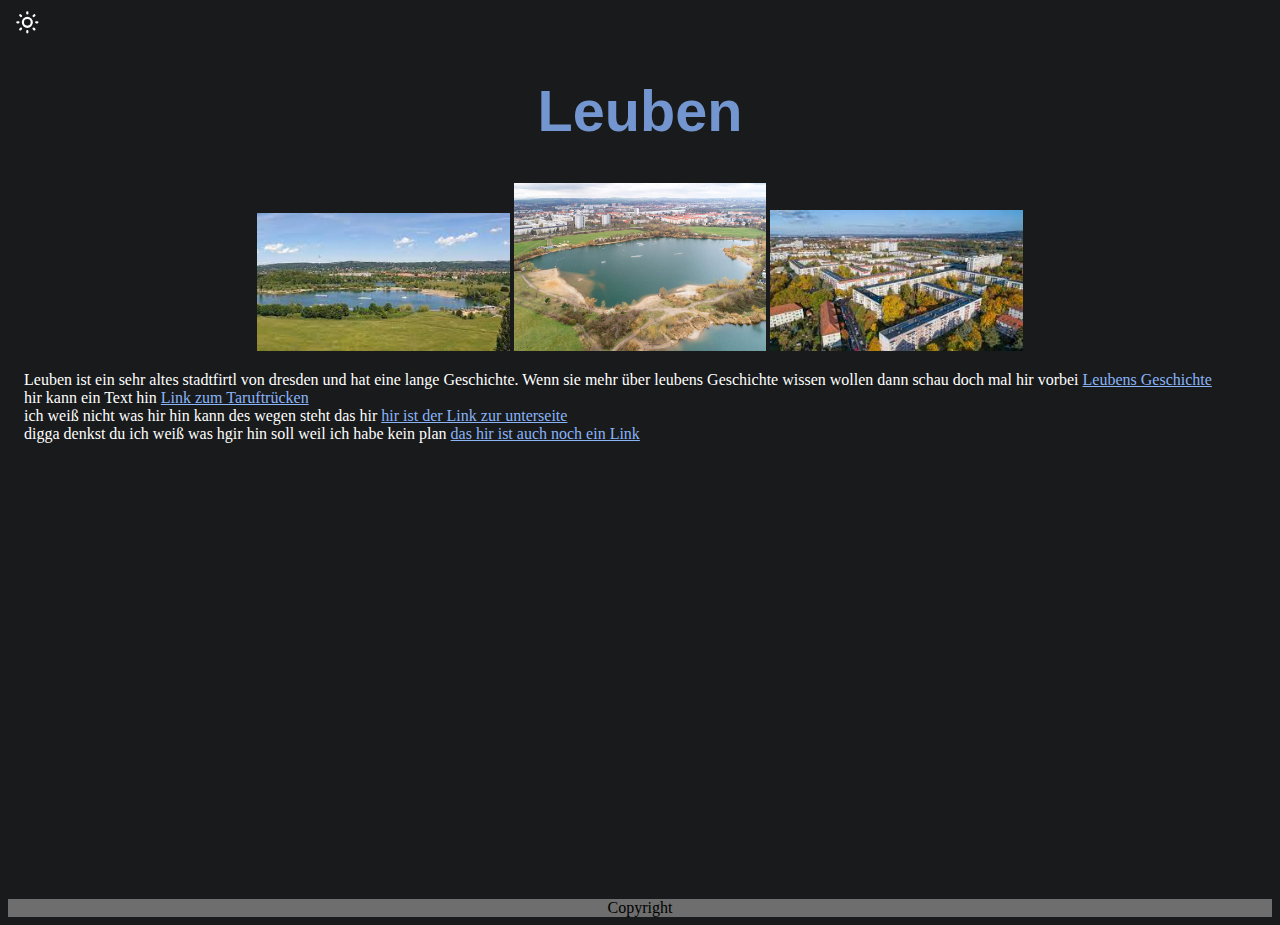
==== index.html @ 6f02a1c6 "Merge branch 'master' of https://github.com/haraldwirdgeil/Arbeit-info" ====
<!DOCTYPE html>
<html lang="en" color-mode="dark">

<head>
    <!--ja ich weiß das ist viel aber das muss so-->
    <meta charset="UTF-8">
    <meta http-equiv="X-UA-Compatible" content="IE=edge">
    <!-- <meta http-equiv="refresh" content="1"> -->
    <meta name="viewport" content="width=++, initial-scale=1.0">
    <link href="./index.css" rel="stylesheet">
    <link rel="short icon" href="./img/hide-pain-harold-title-red -web.jpg">
    <title>Leuben Langzeitaufgabe</title>
    <!---Bidde ne 1 ok?-->
</head>

<body>
    <div class="container">
        <div class="header">
            <!--- Light mode button --->
            <button class="color-mode__btn light--hidden" aria-label="Toggle light mode">
                <svg xmlns="http://www.w3.org/2000/svg" xmlns:xlink="http://www.w3.org/1999/xlink" width="2em"
                    height="2em" preserveAspectRatio="xMidYMid meet" viewBox="0 0 24 24"
                    class="fill-current text-gray-200 hover:text-white h-6 w-6" aria-hidden="true">
                    <g fill="none">
                        <path
                            d="M12 3v1m0 16v1m9-9h-1M4 12H3m15.364 6.364l-.707-.707M6.343 6.343l-.707-.707m12.728 0l-.707.707M6.343 17.657l-.707.707M16 12a4 4 0 1 1-8 0a4 4 0 0 1 8 0z"
                            stroke="currentColor" stroke-width="2" stroke-linecap="round" stroke-linejoin="round">
                        </path>
                    </g>
                </svg>
            </button>

            <!--- Dark mode button --->
            <button class="color-mode__btn dark--hidden" aria-label="Toggle dark mode">
                <svg xmlns="http://www.w3.org/2000/svg" xmlns:xlink="http://www.w3.org/1999/xlink" width="2em"
                    height="2em" preserveAspectRatio="xMidYMid meet" viewBox="0 0 24 24"
                    class="fill-current text-gray-200 hover:text-white h-6 w-6" aria-hidden="true">
                    <g fill="none">
                        <path
                            d="M20.354 15.354A9 9 0 0 1 8.646 3.646A9.003 9.003 0 0 0 12 21a9.003 9.003 0 0 0 8.354-5.646z"
                            stroke="currentColor" stroke-width="2" stroke-linecap="round" stroke-linejoin="round">
                        </path>
                    </g>
                </svg>
            </button>
            <h1 div="headline">Leuben</h1>
        </div>
        <div class="content">
            <div class="image">
                <!--Bilder-->
                <img src="img/Leuben.jpg" div="img1" width="20%" height="20%">
                <img src="img/Leuben3.jpg" div="img2" width="20%" height="20%">
                <img src="img/Leuben2.jpg" div="img3" width="20%" height="20%">
            </div>
            <div id="g1">

                Leuben ist ein sehr altes stadtfirtl von dresden und hat eine lange Geschichte.
                Wenn sie mehr über leubens Geschichte wissen wollen dann schau doch mal hir vorbei <a
                    href="./unterseiten/unterseite1.html">Leubens Geschichte</a>
                <br>
                hir kann ein Text hin <a href="./unterseiten/unterseite2.html">Link zum Taruftrücken </a>
                <br>
                ich weiß nicht was hir hin kann des wegen steht das hir <a href="./unterseiten/unterseite3.html">hir ist
                    der Link zur unterseite </a>
                <br>
                digga denkst du ich weiß was hgir hin soll weil ich habe kein plan <a
                    href="./unterseiten/unterseite4.html">das hir ist auch noch ein Link </a>
                <br>
                <iframe src="https://www.google.com/maps/embed?pb=!1m18!1m12!1m3!1d20082.47501723387!2d13.81444333144998!3d51.01043309160458!2m3!1f0!2f0!3f0!3m2!1i1024!2i768!4f13.1!3m3!1m2!1s0x4709c7c77e6a8f3d%3A0x521b1cb4289dcf0!2sLeuben%2C%20Dresden!5e0!3m2!1sde!2sde!4v1641496028306!5m2!1sde!2sde" width="100%" height="420" style="border:0; margin-top: 1rem;" allowfullscreen="" loading="lazy"></iframe>
            </div>
        </div>
        <!--is nur als Spaß wegen Langerweile -->
    </div>
</body>
<footer>
    <a href="./memes/meme.html" class="class1">Copyright</a></element>
</footer>
<script src="js/colorMode.js"></script>

</html>
---- index.css ----
:root, [color-mode="light"] {
    --background-color: white;
    --text-color: black;
    --text-color-secondary: blue;
    --link-text-color: blue
}
[color-mode="dark"] {
    --background-color: #181a1b;
    --text-color: white;
    --text-color-secondary: #7395d0;
    --link-text-color: #8ab4f8;
}

:root[color-mode="light"] .light--hidden {
    display: none;
}
:root[color-mode="dark"] .dark--hidden {
    display: none;
}

.color-mode__btn {
    border-radius: .375rem;
    border-color: var(--color2);
    border: none;
    color: var(--color-text2);
    background-color: transparent;
}
.color-mode__btn:hover {
    background-color: var(--text-color);
    filter: opacity(40%);
    color: var(--background-color);
}

body {
    margin: 0.5;
    background-color: var(--background-color);
    color: var(--text-color);
}

/* https://stackoverflow.com/questions/11777598/font-size-relative-to-the-users-screen-resolution */
h1 {
    text-align: center;
    font-family: Verdana, Geneva, Tahoma, sans-serif;
    font-size: 4.5vw;
    color: var(--text-color-secondary);
}

#g1 a:link {
    color: var(--link-text-color);
}

#g1 {
    margin: 1rem;
}

.image {
    text-align: center;
    display: block;
    block-size: 100%;
}

#img1 {
    padding-right: 10%;
}

footer, a.class1:link, a.class1:visited {
color:black;
text-decoration:none;
background-color: rgb(110, 110, 110);
text-align: center;
}
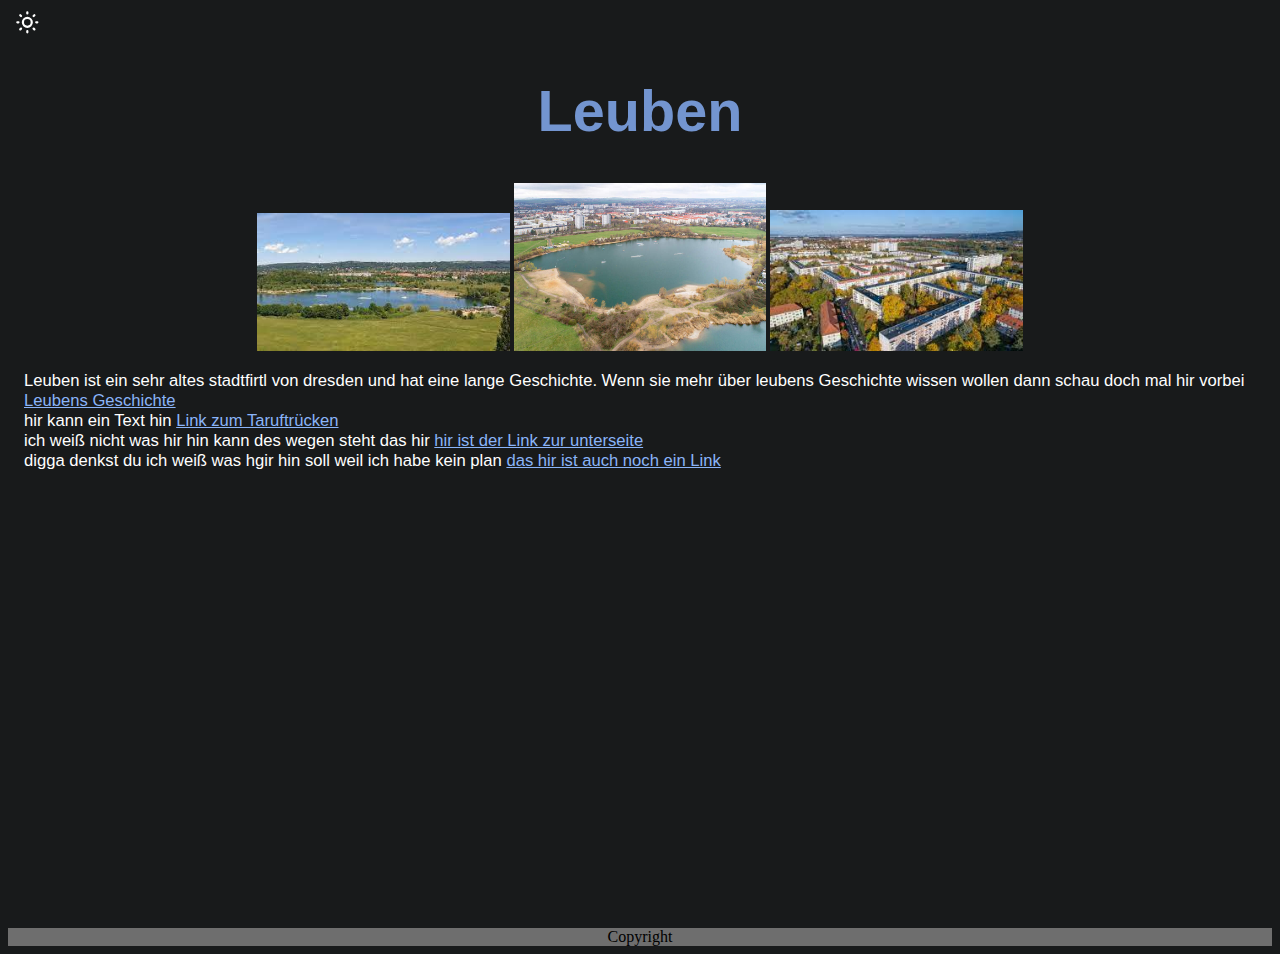
==== commit ba3f9593: "M" ====
--- a/index.html
+++ b/index.html
@@ -1,8 +1,7 @@
 <!DOCTYPE html>
-<html lang="en" color-mode="dark">
+<html lang="de" color-mode="dark">
 
 <head>
-    <!--ja ich weiß das ist viel aber das muss so-->
     <meta charset="UTF-8">
     <meta http-equiv="X-UA-Compatible" content="IE=edge">
     <!-- <meta http-equiv="refresh" content="1"> -->
@@ -16,7 +15,7 @@
 <body>
     <div class="container">
         <div class="header">
-            <!--- Light mode button --->
+         <!--- Light mode button --->
             <button class="color-mode__btn light--hidden" aria-label="Toggle light mode">
                 <svg xmlns="http://www.w3.org/2000/svg" xmlns:xlink="http://www.w3.org/1999/xlink" width="2em"
                     height="2em" preserveAspectRatio="xMidYMid meet" viewBox="0 0 24 24"
@@ -43,7 +42,7 @@
                     </g>
                 </svg>
             </button>
-            <h1 div="headline">Leuben</h1>
+           <a class="class1"href="index.html"> <h1 div="headline">Leuben</h1></a>
         </div>
         <div class="content">
             <div class="image">
@@ -53,27 +52,23 @@
                 <img src="img/Leuben2.jpg" div="img3" width="20%" height="20%">
             </div>
             <div id="g1">
-
                 Leuben ist ein sehr altes stadtfirtl von dresden und hat eine lange Geschichte.
-                Wenn sie mehr über leubens Geschichte wissen wollen dann schau doch mal hir vorbei <a
-                    href="./unterseiten/unterseite1.html">Leubens Geschichte</a>
+                Wenn sie mehr über leubens Geschichte wissen wollen dann schau doch mal hir vorbei <a href="./unterseiten/unterseite1.html">Leubens Geschichte</a>
                 <br>
                 hir kann ein Text hin <a href="./unterseiten/unterseite2.html">Link zum Taruftrücken </a>
                 <br>
-                ich weiß nicht was hir hin kann des wegen steht das hir <a href="./unterseiten/unterseite3.html">hir ist
-                    der Link zur unterseite </a>
+                ich weiß nicht was hir hin kann des wegen steht das hir <a href="./unterseiten/unterseite3.html">hir ist der Link zur unterseite </a>
                 <br>
-                digga denkst du ich weiß was hgir hin soll weil ich habe kein plan <a
-                    href="./unterseiten/unterseite4.html">das hir ist auch noch ein Link </a>
+                digga denkst du ich weiß was hgir hin soll weil ich habe kein plan <a href="./unterseiten/unterseite4.html">das hir ist auch noch ein Link </a>
                 <br>
-                <iframe src="https://www.google.com/maps/embed?pb=!1m18!1m12!1m3!1d20082.47501723387!2d13.81444333144998!3d51.01043309160458!2m3!1f0!2f0!3f0!3m2!1i1024!2i768!4f13.1!3m3!1m2!1s0x4709c7c77e6a8f3d%3A0x521b1cb4289dcf0!2sLeuben%2C%20Dresden!5e0!3m2!1sde!2sde!4v1641496028306!5m2!1sde!2sde" width="100%" height="420" style="border:0; margin-top: 1rem;" allowfullscreen="" loading="lazy"></iframe>
+                <iframe src="https://www.google.com/maps/embed?pb=!1m18!1m12!1m3!1d20082.47501723387!2d13.81444333144998!3d51.01043309160458!2m3!1f0!2f0!3f0!3m2!1i1024!2i768!4f13.1!3m3!1m2!1s0x4709c7c77e6a8f3d%3A0x521b1cb4289dcf0!2sLeuben%2C%20Dresden!5e0!3m2!1sde!2sde!4v1641496028306!5m2!1sde!2sde" width="100%" height="420" style="border:0; margin-top: 1rem;" allowfullscreen="" loading="lazy" class="frame1"></iframe>
             </div>
         </div>
-        <!--is nur als Spaß wegen Langerweile -->
+
     </div>
 </body>
 <footer>
-    <a href="./memes/meme.html" class="class1">Copyright</a></element>
+Copyright
 </footer>
 <script src="js/colorMode.js"></script>
 
--- a/index.css
+++ b/index.css
@@ -36,8 +36,13 @@
     background-color: var(--background-color);
     color: var(--text-color);
 }
+a:visited{
+    color :#8ab4f8;
+}
 
-/* https://stackoverflow.com/questions/11777598/font-size-relative-to-the-users-screen-resolution */
+iframe:class1{
+    width: 100%;
+}
 h1 {
     text-align: center;
     font-family: Verdana, Geneva, Tahoma, sans-serif;
@@ -51,6 +56,8 @@
 
 #g1 {
     margin: 1rem;
+    font-family: Arial, Helvetica, sans-serif;
+    font-size: 1.3vw;
 }
 
 .image {
@@ -68,4 +75,7 @@
 text-decoration:none;
 background-color: rgb(110, 110, 110);
 text-align: center;
+}
+h1, a.class1:link, a.class1:visited{
+    text-decoration: none;
 }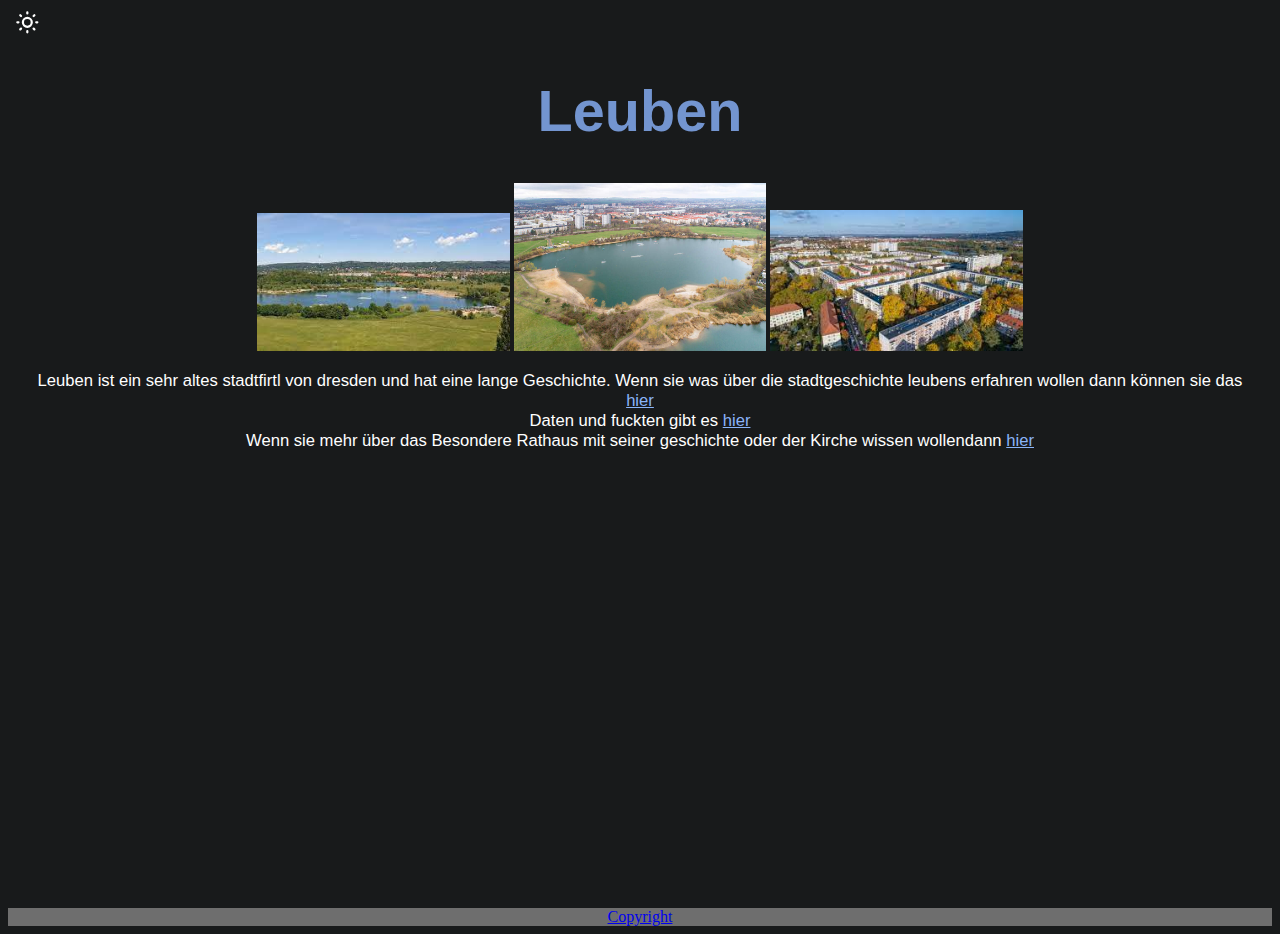
==== commit df61b297: "M" ====
--- a/index.html
+++ b/index.html
@@ -53,14 +53,14 @@
             </div>
             <div id="g1">
                 Leuben ist ein sehr altes stadtfirtl von dresden und hat eine lange Geschichte.
-                Wenn sie mehr über leubens Geschichte wissen wollen dann schau doch mal hir vorbei <a href="./unterseiten/unterseite1.html">Leubens Geschichte</a>
+              Wenn sie was über die stadtgeschichte leubens erfahren wollen dann können sie das <a href="./unterseiten/unterseite1.html">hier</a>
                 <br>
-                hir kann ein Text hin <a href="./unterseiten/unterseite2.html">Link zum Taruftrücken </a>
+                Daten und fuckten gibt es  <a href="./unterseiten/unterseite2.html">hier</a>
                 <br>
-                ich weiß nicht was hir hin kann des wegen steht das hir <a href="./unterseiten/unterseite3.html">hir ist der Link zur unterseite </a>
+                Wenn sie mehr über das Besondere Rathaus mit seiner geschichte oder der Kirche wissen wollendann <a href="./unterseiten/unterseite3.html">hier</a>
                 <br>
-                digga denkst du ich weiß was hgir hin soll weil ich habe kein plan <a href="./unterseiten/unterseite4.html">das hir ist auch noch ein Link </a>
-                <br>
+                <!-- digga denkst du ich weiß was hgir hin soll weil ich habe kein plan <a href="./unterseiten/unterseite4.html">das hir ist auch noch ein Link </a>
+                <br> -->
                 <iframe src="https://www.google.com/maps/embed?pb=!1m18!1m12!1m3!1d20082.47501723387!2d13.81444333144998!3d51.01043309160458!2m3!1f0!2f0!3f0!3m2!1i1024!2i768!4f13.1!3m3!1m2!1s0x4709c7c77e6a8f3d%3A0x521b1cb4289dcf0!2sLeuben%2C%20Dresden!5e0!3m2!1sde!2sde!4v1641496028306!5m2!1sde!2sde" width="100%" height="420" style="border:0; margin-top: 1rem;" allowfullscreen="" loading="lazy" class="frame1"></iframe>
             </div>
         </div>
@@ -68,7 +68,7 @@
     </div>
 </body>
 <footer>
-Copyright
+<a href="unterseiten/unterseite4.html">Copyright</a>
 </footer>
 <script src="js/colorMode.js"></script>
 
--- a/index.css
+++ b/index.css
@@ -58,6 +58,7 @@
     margin: 1rem;
     font-family: Arial, Helvetica, sans-serif;
     font-size: 1.3vw;
+    text-align: center;
 }
 
 .image {
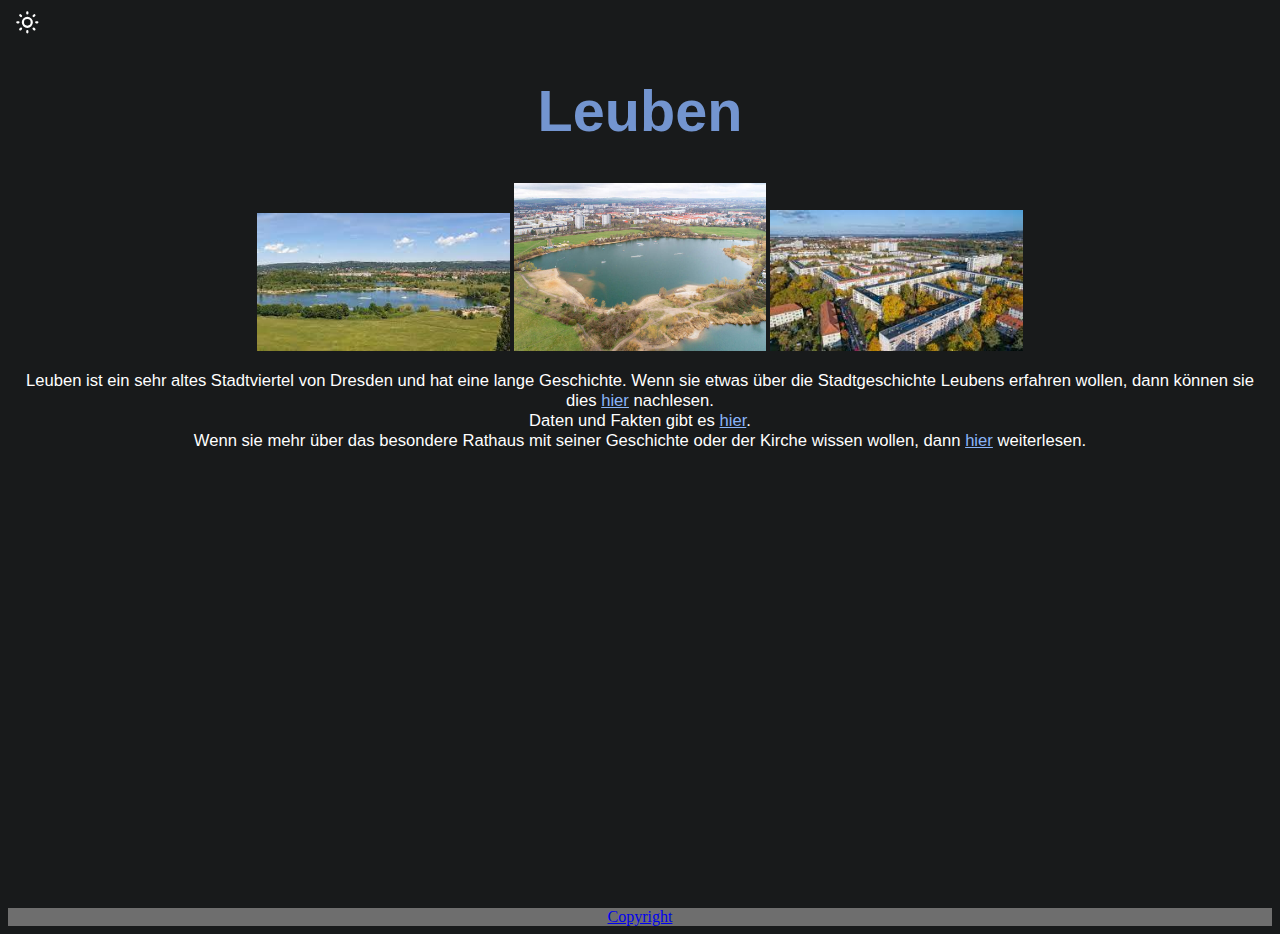
==== commit 103ab7a6: "M" ====
--- a/index.html
+++ b/index.html
@@ -52,12 +52,12 @@
                 <img src="img/Leuben2.jpg" div="img3" width="20%" height="20%">
             </div>
             <div id="g1">
-                Leuben ist ein sehr altes stadtfirtl von dresden und hat eine lange Geschichte.
-              Wenn sie was über die stadtgeschichte leubens erfahren wollen dann können sie das <a href="./unterseiten/unterseite1.html">hier</a>
+                Leuben ist ein sehr altes Stadtviertel von Dresden und hat eine lange Geschichte.
+              Wenn sie etwas über die Stadtgeschichte Leubens erfahren wollen, dann können sie dies <a href="./unterseiten/unterseite1.html">hier</a> nachlesen. 
                 <br>
-                Daten und fuckten gibt es  <a href="./unterseiten/unterseite2.html">hier</a>
+                Daten und Fakten gibt es  <a href="./unterseiten/unterseite2.html">hier</a>.
                 <br>
-                Wenn sie mehr über das Besondere Rathaus mit seiner geschichte oder der Kirche wissen wollendann <a href="./unterseiten/unterseite3.html">hier</a>
+                Wenn sie mehr über das besondere Rathaus mit seiner Geschichte oder der Kirche wissen wollen, dann <a href="./unterseiten/unterseite3.html">hier</a> weiterlesen. 
                 <br>
                 <!-- digga denkst du ich weiß was hgir hin soll weil ich habe kein plan <a href="./unterseiten/unterseite4.html">das hir ist auch noch ein Link </a>
                 <br> -->
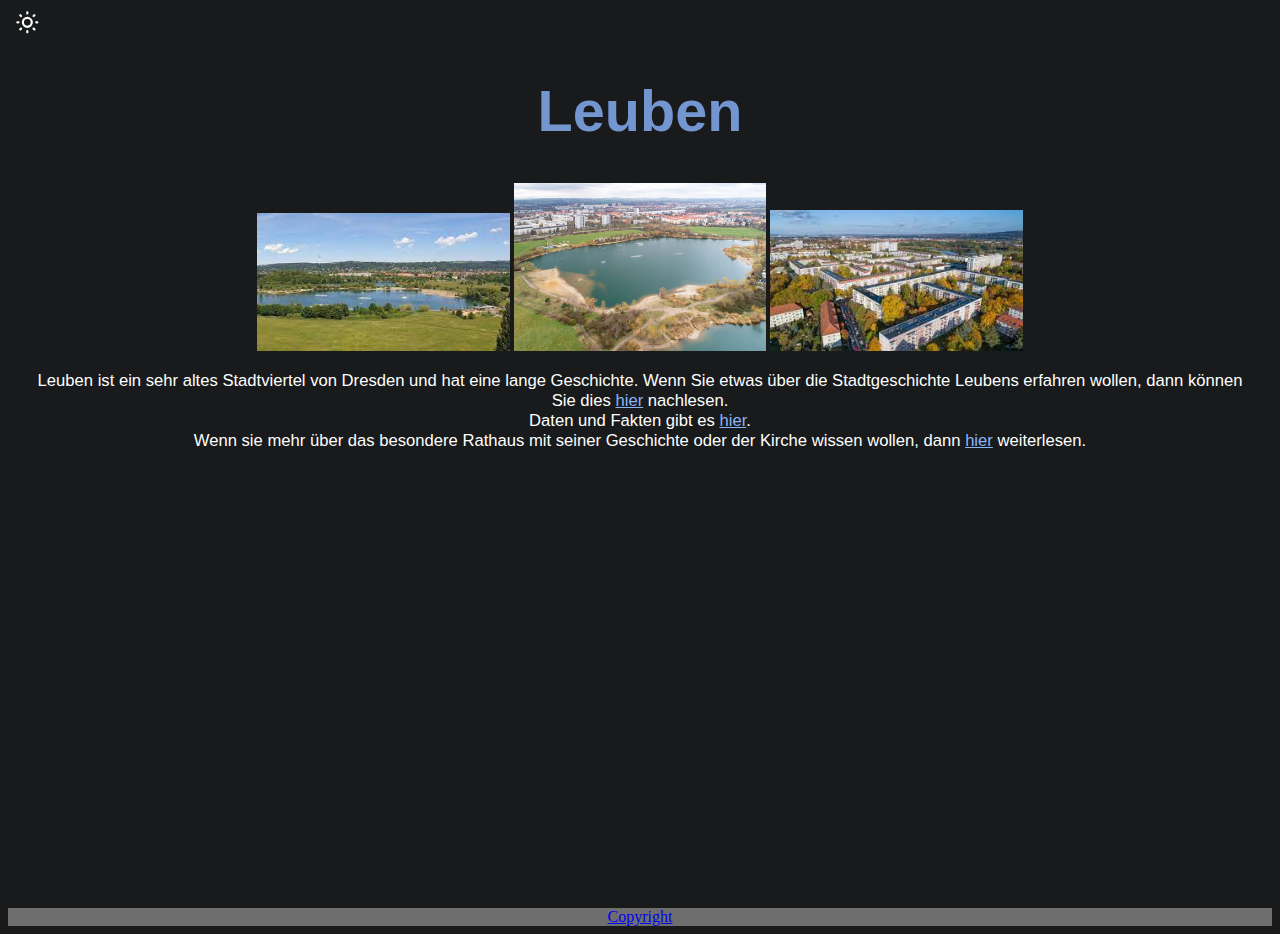
==== commit 2aa754cb: "M" ====
--- a/index.html
+++ b/index.html
@@ -53,7 +53,7 @@
             </div>
             <div id="g1">
                 Leuben ist ein sehr altes Stadtviertel von Dresden und hat eine lange Geschichte.
-              Wenn sie etwas über die Stadtgeschichte Leubens erfahren wollen, dann können sie dies <a href="./unterseiten/unterseite1.html">hier</a> nachlesen. 
+              Wenn Sie etwas über die Stadtgeschichte Leubens erfahren wollen, dann können Sie dies <a href="./unterseiten/unterseite1.html">hier</a> nachlesen. 
                 <br>
                 Daten und Fakten gibt es  <a href="./unterseiten/unterseite2.html">hier</a>.
                 <br>
